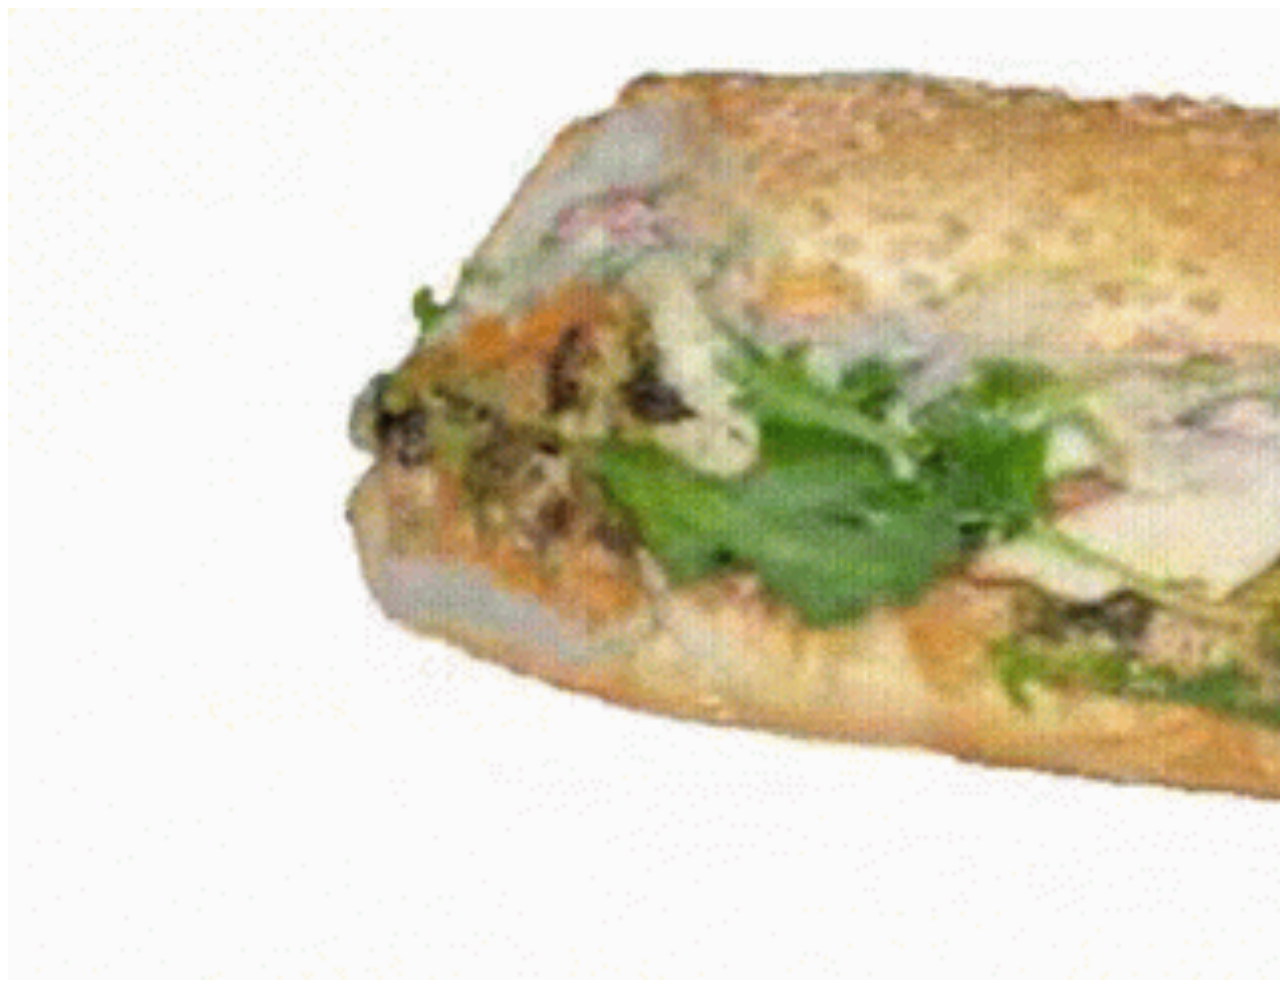
==== surprise.html @ 9b7138e0 "first version" ====
<!DOCTYPE html>
<html lang="en">
<head>
    <meta charset="UTF-8">
    <meta http-equiv="X-UA-Compatible" content="IE=edge">
    <meta name="viewport" content="width=device-width, initial-scale=1.0">
    <title>Surprise</title>
</head>
<body>

    <img src="./images/burgir.gif"
        width="2000">

    <audio autoplay>
        <source src="./music/audio.mp3" type="audio/mp3">
    </audio>
</body>
</html>
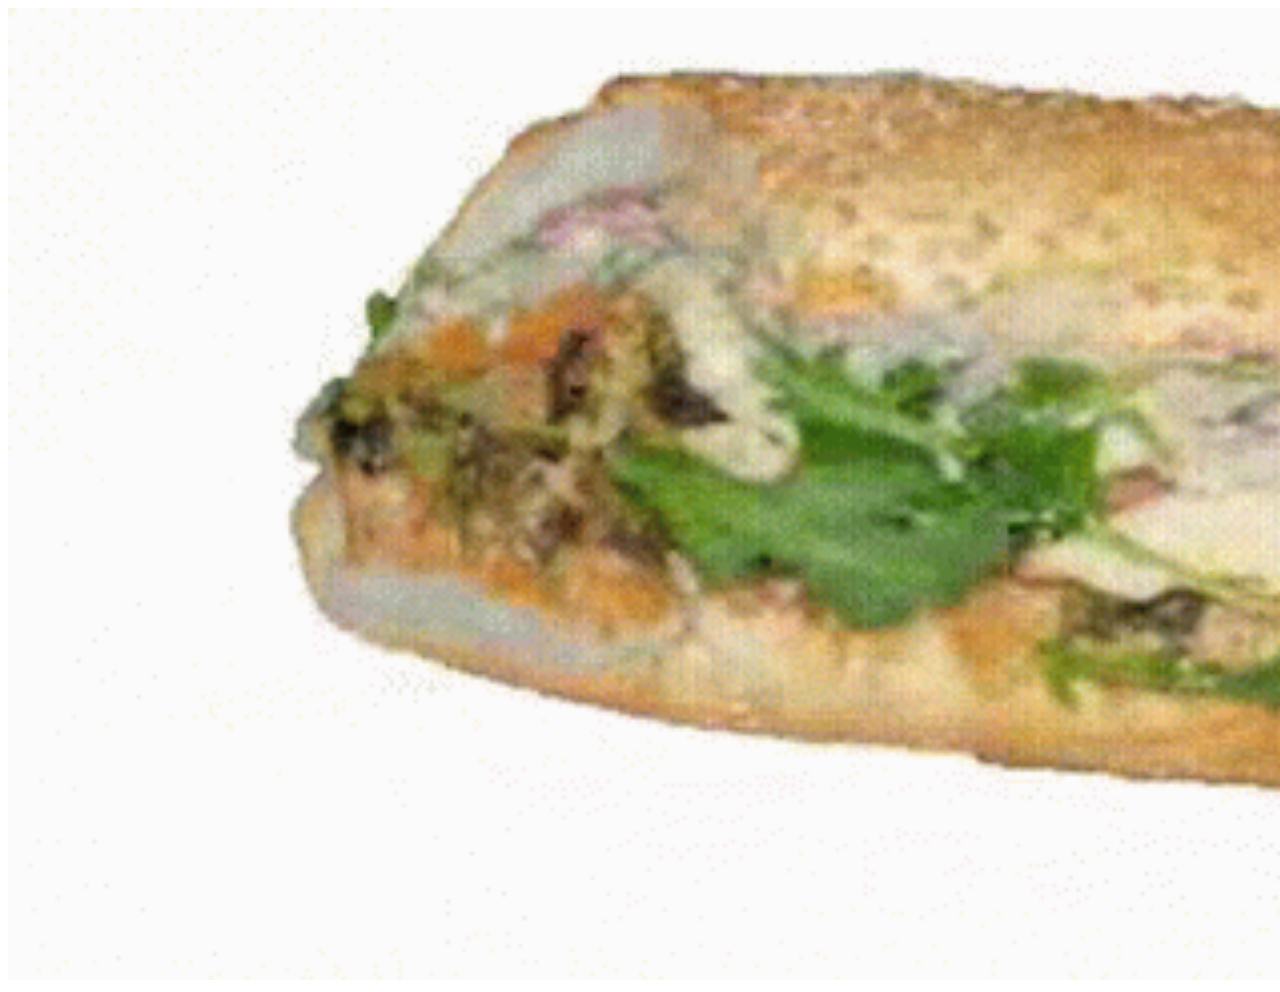
==== commit 2d7c5db9: "added better sound" ====
--- a/surprise.html
+++ b/surprise.html
@@ -11,8 +11,8 @@
     <img src="./images/burgir.gif"
         width="2000">
 
-    <audio autoplay>
-        <source src="./music/audio.mp3" type="audio/mp3">
+    <audio autoplay loop>
+        <source src="./music/fortnite.mp3" type="audio/mp3">
     </audio>
 </body>
 </html>